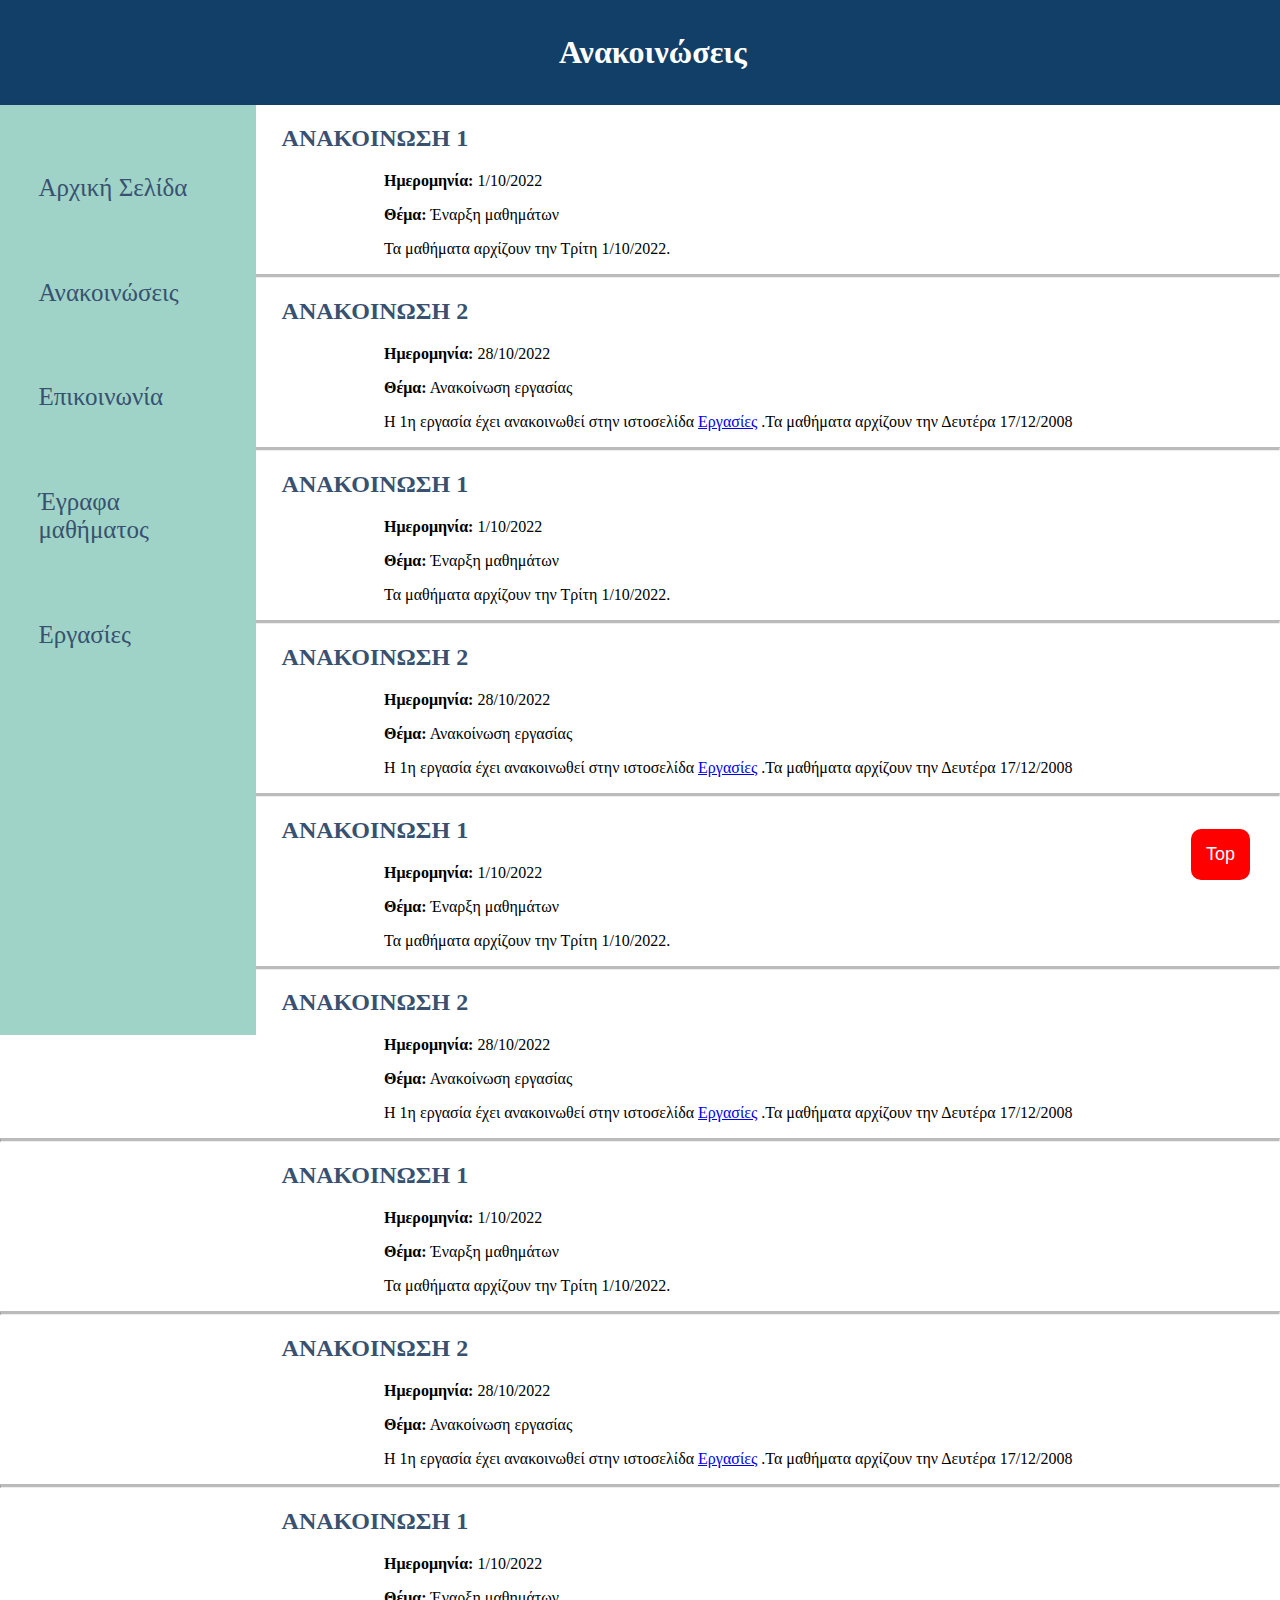
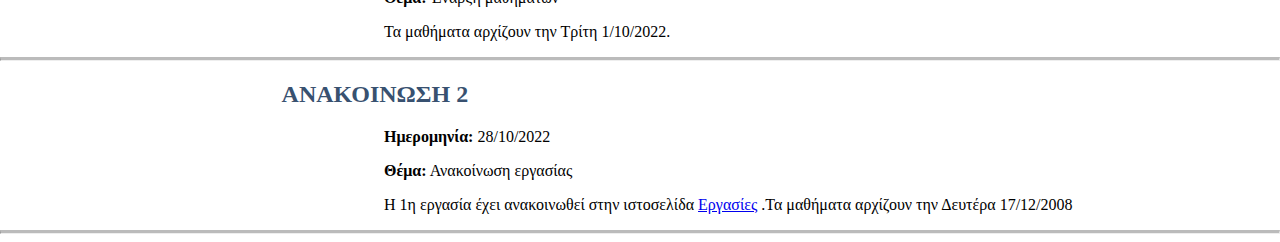
==== announcment.html @ 540f88ad "Index page and Announcments completed." ====
<!DOCTYPE html>
<html>
  <head>
    <meta charset = "UTF-8" name="viewport" content="width=device-width, initial-scale=1.0">
    <link rel="stylesheet" href="style.css">
    <title>Ανακοινώσεις</title>
    </head>
<body>
<div class="header">
  <h1> Ανακοινώσεις </h1>
    </div>
    <div class="sidenav">
  <a href="index.html">Αρχική Σελίδα</a>
  <a href="announcment.html">Ανακοινώσεις</a>
  <a href="communication.html">Επικοινωνία</a>
  <a href="documents.html">Έγραφα μαθήματος</a>
  <a href="homework.html">Εργασίες</a>
</div>
  <h2> ΑΝΑΚΟΙΝΩΣΗ 1 </h2>
  <div class="main ">
<p><b> Ημερομηνία: </b> 1/10/2022 </p>
<p> <b>Θέμα:</b> Έναρξη μαθημάτων </p>
<p> Τα μαθήματα αρχίζουν την Τρίτη 1/10/2022. </p>
</div>
<hr class="solid">
<h2> ΑΝΑΚΟΙΝΩΣΗ 2 </h2>
<div class="main ">
<p><b> Ημερομηνία: </b> 28/10/2022 </p>
<p> <b>Θέμα:</b> Ανακοίνωση εργασίας </p>
<p> Η 1η εργασία έχει ανακοινωθεί στην ιστοσελίδα <a href="homework.html">Εργασίες</a>
.Τα μαθήματα αρχίζουν την Δευτέρα 17/12/2008  </p>
</div>
<hr class="solid">
<h2> ΑΝΑΚΟΙΝΩΣΗ 1 </h2>
<div class="main ">
<p><b> Ημερομηνία: </b> 1/10/2022 </p>
<p> <b>Θέμα:</b> Έναρξη μαθημάτων </p>
<p> Τα μαθήματα αρχίζουν την Τρίτη 1/10/2022. </p>
</div>
<hr class="solid">
<h2> ΑΝΑΚΟΙΝΩΣΗ 2 </h2>
<div class="main ">
<p><b> Ημερομηνία: </b> 28/10/2022 </p>
<p> <b>Θέμα:</b> Ανακοίνωση εργασίας </p>
<p> Η 1η εργασία έχει ανακοινωθεί στην ιστοσελίδα <a href="homework.html">Εργασίες</a>
.Τα μαθήματα αρχίζουν την Δευτέρα 17/12/2008  </p>
</div>
<hr class="solid">
<h2> ΑΝΑΚΟΙΝΩΣΗ 1 </h2>
<div class="main ">
<p><b> Ημερομηνία: </b> 1/10/2022 </p>
<p> <b>Θέμα:</b> Έναρξη μαθημάτων </p>
<p> Τα μαθήματα αρχίζουν την Τρίτη 1/10/2022. </p>
</div>
<hr class="solid">
<h2> ΑΝΑΚΟΙΝΩΣΗ 2 </h2>
<div class="main ">
<p><b> Ημερομηνία: </b> 28/10/2022 </p>
<p> <b>Θέμα:</b> Ανακοίνωση εργασίας </p>
<p> Η 1η εργασία έχει ανακοινωθεί στην ιστοσελίδα <a href="homework.html">Εργασίες</a>
.Τα μαθήματα αρχίζουν την Δευτέρα 17/12/2008  </p>
</div>
<hr class="solid">
<h2> ΑΝΑΚΟΙΝΩΣΗ 1 </h2>
<div class="main ">
<p><b> Ημερομηνία: </b> 1/10/2022 </p>
<p> <b>Θέμα:</b> Έναρξη μαθημάτων </p>
<p> Τα μαθήματα αρχίζουν την Τρίτη 1/10/2022. </p>
</div>
<hr class="solid">
<h2> ΑΝΑΚΟΙΝΩΣΗ 2 </h2>
<div class="main ">
<p><b> Ημερομηνία: </b> 28/10/2022 </p>
<p> <b>Θέμα:</b> Ανακοίνωση εργασίας </p>
<p> Η 1η εργασία έχει ανακοινωθεί στην ιστοσελίδα <a href="homework.html">Εργασίες</a>
.Τα μαθήματα αρχίζουν την Δευτέρα 17/12/2008  </p>
</div>
<hr class="solid">
<h2> ΑΝΑΚΟΙΝΩΣΗ 1 </h2>
<div class="main ">
<p><b> Ημερομηνία: </b> 1/10/2022 </p>
<p> <b>Θέμα:</b> Έναρξη μαθημάτων </p>
<p> Τα μαθήματα αρχίζουν την Τρίτη 1/10/2022. </p>
</div>
<hr class="solid">
<h2> ΑΝΑΚΟΙΝΩΣΗ 2 </h2>
<div class="main ">
<p><b> Ημερομηνία: </b> 28/10/2022 </p>
<p> <b>Θέμα:</b> Ανακοίνωση εργασίας </p>
<p> Η 1η εργασία έχει ανακοινωθεί στην ιστοσελίδα <a href="homework.html">Εργασίες</a>
.Τα μαθήματα αρχίζουν την Δευτέρα 17/12/2008  </p>
</div>
<hr class="solid">
<button onclick="topFunction()" id="myBtn" title="Go to top">Top</button>
  </body>
<script>
// Get the button:
let mybutton = document.getElementById("myBtn");

// When the user scrolls down 20px from the top of the document, show the button
window.onscroll = function() {scrollFunction()};

function scrollFunction() {
  if (document.body.scrollTop > 20 || document.documentElement.scrollTop > 20) {
    mybutton.style.display = "block";
  } else {
    mybutton.style.display = "none";
  }
}

// When the user clicks on the button, scroll to the top of the document
function topFunction() {
  document.body.scrollTop = 0; // For Safari
  document.documentElement.scrollTop = 0; // For Chrome, Firefox, IE and Opera
}
</script>
</html>
---- style.css ----
/* The sidebar menu */
body {
  padding: 0;
  margin: 0;
}
.sidenav {

  height: 100%; /* Full-height: remove this if you want "auto" height */
  width: 20%; /* Set the width of the sidebar */
  position: fixed; /* Fixed Sidebar (stay in place on scroll) */
  background-color: #9fd3c7; /* Black */
  overflow-x: hidden; /* Disable horizontal scroll */
  padding-top: 30px;
}

/* The navigation menu links */
.sidenav a {
  padding: 15%;
  text-decoration: none;
  font-size: 25px;
  color: #385170;
  display: block;
}

/* When you mouse over the navigation links, change their color */
.sidenav a:hover {
  color: #ececec;
}
/* Style page content */
.main {
  margin-left: 30%; /* Same as the width of the sidebar */
}
h2 {
margin-left: 22%;
color: #385170;
}
img {
  margin-left: 40%;
  max-width: 30%;
  height: 10%;
}
/* On smaller screens, where height is less than 450px, change the style of the sidebar (less padding and a smaller font size) */
@media screen and (max-height: 450px) {
  .sidenav {padding-top: 15px;}
  .sidenav a {font-size: 18px;}
}

.header {
  background-color: #113f67;
  color: white;
  padding: 1%;
  width: 100%;
  text-align: center;
}
#myBtn {
  margin-left: 20%;
  position: fixed; /* Fixed/sticky position */
  bottom: 20px; /* Place the button at the bottom of the page */
  right: 30px; /* Place the button 30px from the right */
  z-index: 99; /* Make sure it does not overlap */
  border: none; /* Remove borders */
  outline: none; /* Remove outline */
  background-color: red; /* Set a background color */
  color: white; /* Text color */
  cursor: pointer; /* Add a mouse pointer on hover */
  padding: 15px; /* Some padding */
  border-radius: 10px; /* Rounded corners */
  font-size: 18px; /* Increase font size */
}

#myBtn:hover {
  background-color: #555; /* Add a dark-grey background on hover */
}
/* Solid border */
hr.solid {
  border-top: 3px solid #bbb;
}
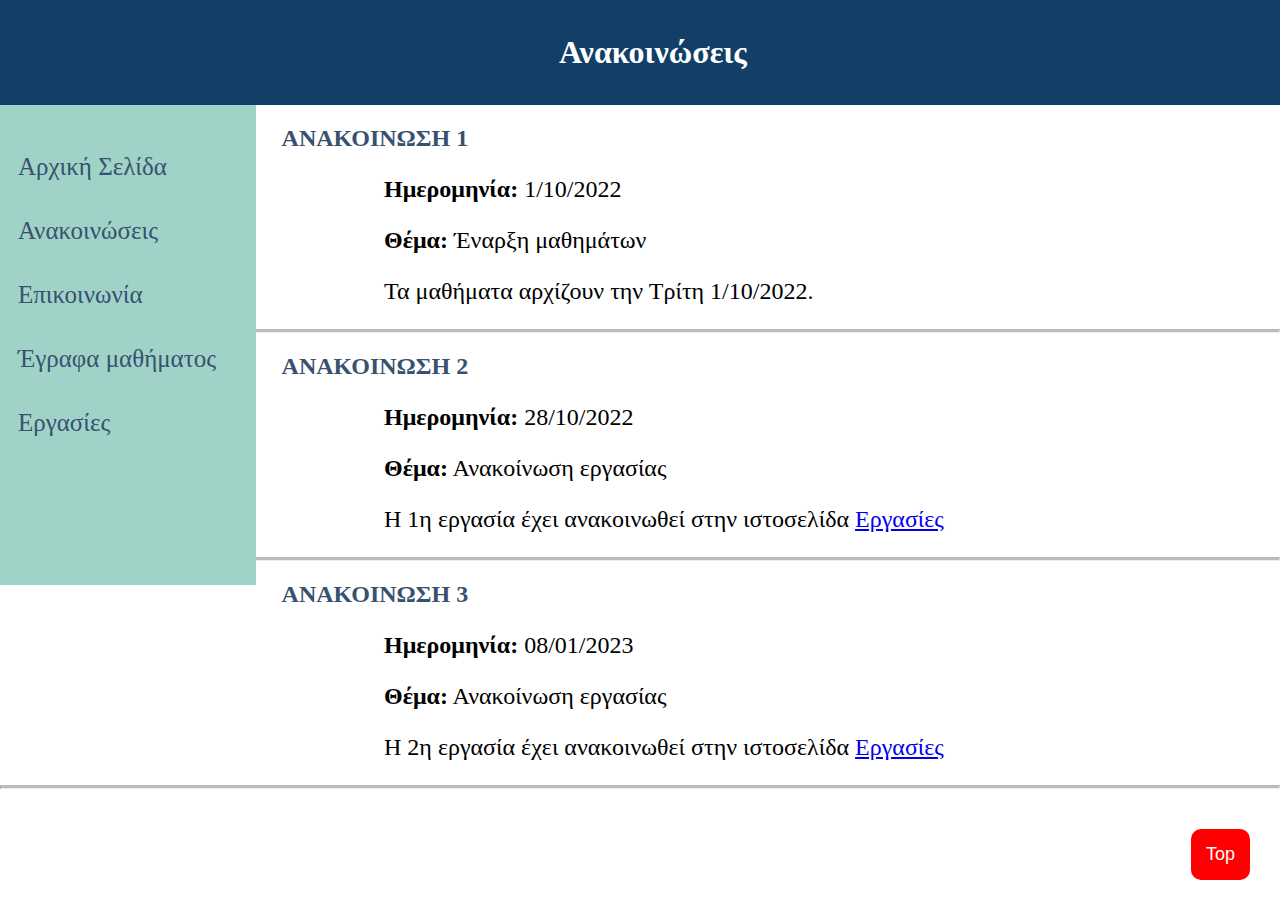
==== commit 03f01329: "static done" ====
--- a/announcment.html
+++ b/announcment.html
@@ -27,68 +27,14 @@
 <div class="main ">
 <p><b> Ημερομηνία: </b> 28/10/2022 </p>
 <p> <b>Θέμα:</b> Ανακοίνωση εργασίας </p>
-<p> Η 1η εργασία έχει ανακοινωθεί στην ιστοσελίδα <a href="homework.html">Εργασίες</a>
-.Τα μαθήματα αρχίζουν την Δευτέρα 17/12/2008  </p>
+<p> Η 1η εργασία έχει ανακοινωθεί στην ιστοσελίδα <a href="homework.html">Εργασίες</a></p>
 </div>
 <hr class="solid">
-<h2> ΑΝΑΚΟΙΝΩΣΗ 1 </h2>
+<h2> ΑΝΑΚΟΙΝΩΣΗ 3 </h2>
 <div class="main ">
-<p><b> Ημερομηνία: </b> 1/10/2022 </p>
-<p> <b>Θέμα:</b> Έναρξη μαθημάτων </p>
-<p> Τα μαθήματα αρχίζουν την Τρίτη 1/10/2022. </p>
-</div>
-<hr class="solid">
-<h2> ΑΝΑΚΟΙΝΩΣΗ 2 </h2>
-<div class="main ">
-<p><b> Ημερομηνία: </b> 28/10/2022 </p>
+<p><b> Ημερομηνία: </b> 08/01/2023 </p>
 <p> <b>Θέμα:</b> Ανακοίνωση εργασίας </p>
-<p> Η 1η εργασία έχει ανακοινωθεί στην ιστοσελίδα <a href="homework.html">Εργασίες</a>
-.Τα μαθήματα αρχίζουν την Δευτέρα 17/12/2008  </p>
-</div>
-<hr class="solid">
-<h2> ΑΝΑΚΟΙΝΩΣΗ 1 </h2>
-<div class="main ">
-<p><b> Ημερομηνία: </b> 1/10/2022 </p>
-<p> <b>Θέμα:</b> Έναρξη μαθημάτων </p>
-<p> Τα μαθήματα αρχίζουν την Τρίτη 1/10/2022. </p>
-</div>
-<hr class="solid">
-<h2> ΑΝΑΚΟΙΝΩΣΗ 2 </h2>
-<div class="main ">
-<p><b> Ημερομηνία: </b> 28/10/2022 </p>
-<p> <b>Θέμα:</b> Ανακοίνωση εργασίας </p>
-<p> Η 1η εργασία έχει ανακοινωθεί στην ιστοσελίδα <a href="homework.html">Εργασίες</a>
-.Τα μαθήματα αρχίζουν την Δευτέρα 17/12/2008  </p>
-</div>
-<hr class="solid">
-<h2> ΑΝΑΚΟΙΝΩΣΗ 1 </h2>
-<div class="main ">
-<p><b> Ημερομηνία: </b> 1/10/2022 </p>
-<p> <b>Θέμα:</b> Έναρξη μαθημάτων </p>
-<p> Τα μαθήματα αρχίζουν την Τρίτη 1/10/2022. </p>
-</div>
-<hr class="solid">
-<h2> ΑΝΑΚΟΙΝΩΣΗ 2 </h2>
-<div class="main ">
-<p><b> Ημερομηνία: </b> 28/10/2022 </p>
-<p> <b>Θέμα:</b> Ανακοίνωση εργασίας </p>
-<p> Η 1η εργασία έχει ανακοινωθεί στην ιστοσελίδα <a href="homework.html">Εργασίες</a>
-.Τα μαθήματα αρχίζουν την Δευτέρα 17/12/2008  </p>
-</div>
-<hr class="solid">
-<h2> ΑΝΑΚΟΙΝΩΣΗ 1 </h2>
-<div class="main ">
-<p><b> Ημερομηνία: </b> 1/10/2022 </p>
-<p> <b>Θέμα:</b> Έναρξη μαθημάτων </p>
-<p> Τα μαθήματα αρχίζουν την Τρίτη 1/10/2022. </p>
-</div>
-<hr class="solid">
-<h2> ΑΝΑΚΟΙΝΩΣΗ 2 </h2>
-<div class="main ">
-<p><b> Ημερομηνία: </b> 28/10/2022 </p>
-<p> <b>Θέμα:</b> Ανακοίνωση εργασίας </p>
-<p> Η 1η εργασία έχει ανακοινωθεί στην ιστοσελίδα <a href="homework.html">Εργασίες</a>
-.Τα μαθήματα αρχίζουν την Δευτέρα 17/12/2008  </p>
+<p> Η 2η εργασία έχει ανακοινωθεί στην ιστοσελίδα <a href="homework.html">Εργασίες</a> </p>
 </div>
 <hr class="solid">
 <button onclick="topFunction()" id="myBtn" title="Go to top">Top</button>
--- a/style.css
+++ b/style.css
@@ -5,7 +5,7 @@
 }
 .sidenav {
 
-  height: 100%; /* Full-height: remove this if you want "auto" height */
+  height: 50%; /* Full-height: remove this if you want "auto" height */
   width: 20%; /* Set the width of the sidebar */
   position: fixed; /* Fixed Sidebar (stay in place on scroll) */
   background-color: #9fd3c7; /* Black */
@@ -13,9 +13,39 @@
   padding-top: 30px;
 }
 
+input[type=text], textarea {
+  width: 100%; /* Full width */
+  padding: 1%;/* Some padding */
+  border: 1px solid #ccc; /* Gray border */
+  border-radius: 4px; /* Rounded borders */
+  box-sizing: border-box; /* Make sure that padding and width stays in place */
+}
+
+/* Style the submit button with a specific background color etc */
+input[type=submit] {
+  background-color: #142d4c;
+  color: white;
+  padding: 1%;
+  border: none;
+  border-radius: 4px;
+  cursor: pointer;
+}
+
+/* When moving the mouse over the submit button, add a darker green color */
+input[type=submit]:hover {
+  background-color: #9fd3c7;
+}
+
+/* Add a background color and some padding around the form */
+.container {
+  margin-left: 20%;
+  border-radius: 5px;
+  background-color: #ececec;
+  padding: 3%;
+}
 /* The navigation menu links */
 .sidenav a {
-  padding: 15%;
+  padding: 7%;
   text-decoration: none;
   font-size: 25px;
   color: #385170;
@@ -29,6 +59,7 @@
 /* Style page content */
 .main {
   margin-left: 30%; /* Same as the width of the sidebar */
+  font-size: 150%;
 }
 h2 {
 margin-left: 22%;
